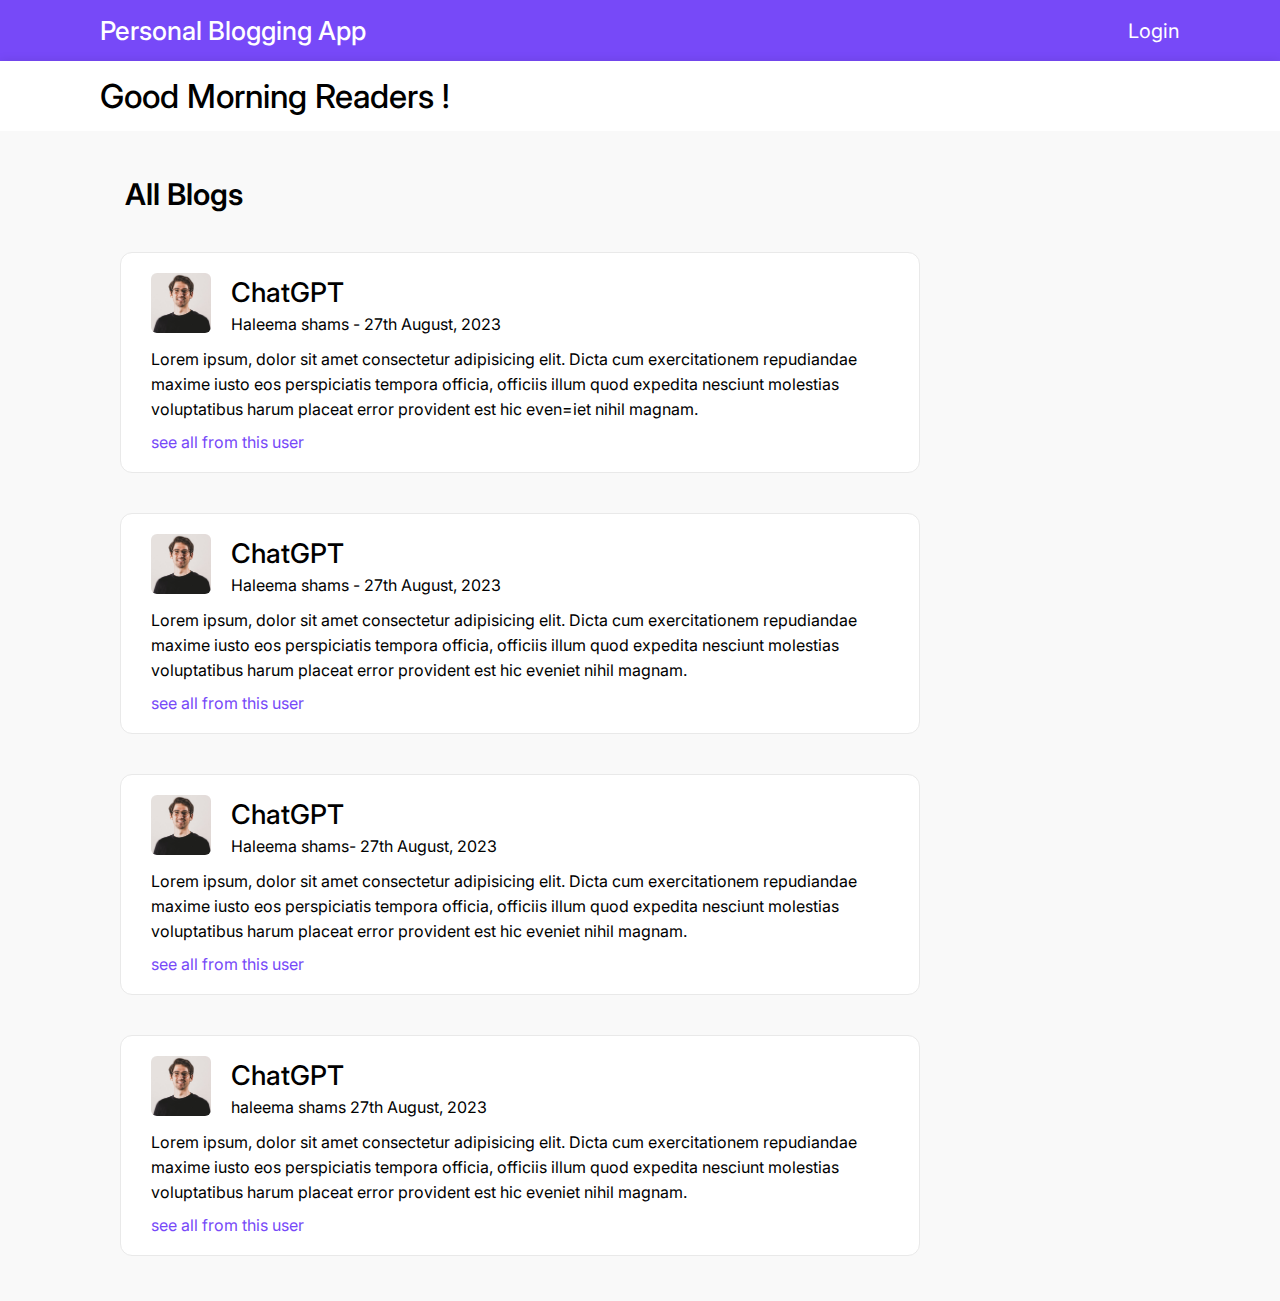
==== index.html @ 4ef7af99 "Add files via upload" ====
<!DOCTYPE html>
<html lang="en">

<head>
    <meta charset="UTF-8">
    <meta name="viewport" content="width=device-width, initial-scale=1.0">
    <title>Personal Blogging App</title>
    <link rel="stylesheet" href="./css/index.css">
</head>

<body>
    <!-- Navbar Component -->
    <header>
        <div class="logo-parent">
            <a href="index.html" class="logo">Personal Blogging App</a>
        </div>
        <ul class="links">
            <li>
                <a href="./pages/login/login.html">Login</a>
            </li>
        </ul>
    </header>
    <nav class="navbar">
        <h1 class="main-heading">Good Morning Readers !</h1>
    </nav>
    <!-- Main Content Component -->
    <main class="main">
        <div class="heading">
            <h1>All Blogs</h1>
        </div>
        <div class="blogs-container">
            <div class="blog">
                <div class="user-information">
                    <div class="user-img">
                        <img src="./img/user.jfif" alt="">
                    </div>
                    <div class="user-name">
                        <h1>ChatGPT</h1>
                        <p>Haleema shams - 27th August, 2023 </p>
                    </div>
                </div>
                <p class="blog-desc">Lorem ipsum, dolor sit amet consectetur adipisicing elit. Dicta cum exercitationem
                    repudiandae maxime iusto eos perspiciatis tempora officia, officiis illum quod expedita nesciunt
                    molestias voluptatibus harum placeat error provident est hic even=iet nihil magnam.</p>
                <a href="./pages/details/details.html">see all from this user</a>
            </div>
            <div class="blog">
                <div class="user-information">
                    <div class="user-img">
                        <img src="./img/user.jfif" alt="">
                    </div>
                    <div class="user-name">
                        <h1>ChatGPT</h1>
                        <p>Haleema shams - 27th August, 2023 </p>
                    </div>
                </div>
                <p class="blog-desc">Lorem ipsum, dolor sit amet consectetur adipisicing elit. Dicta cum exercitationem
                    repudiandae maxime iusto eos perspiciatis tempora officia, officiis illum quod expedita nesciunt
                    molestias voluptatibus harum placeat error provident est hic eveniet nihil magnam.</p>
                <a href="./pages/details/details.html">see all from this user</a>
            </div>
            <div class="blog">
                <div class="user-information">
                    <div class="user-img">
                        <img src="./img/user.jfif" alt="">
                    </div>
                    <div class="user-name">
                        <h1> ChatGPT</h1>
                        <p>Haleema shams- 27th August, 2023 </p>
                    </div>
                </div>
                <p class="blog-desc">Lorem ipsum, dolor sit amet consectetur adipisicing elit. Dicta cum exercitationem
                    repudiandae maxime iusto eos perspiciatis tempora officia, officiis illum quod expedita nesciunt
                    molestias voluptatibus harum placeat error provident est hic eveniet nihil magnam.</p>
                <a href="./pages/details/details.html">see all from this user</a>
            </div>
            <div class="blog">
                <div class="user-information">
                    <div class="user-img">
                        <img src="./img/user.jfif" alt="">
                    </div>
                    <div class="user-name">
                        <h1>ChatGPT</h1>
                        <p>haleema shams 27th August, 2023 </p>
                    </div>
                </div>
                <p class="blog-desc">Lorem ipsum, dolor sit amet consectetur adipisicing elit. Dicta cum exercitationem
                    repudiandae maxime iusto eos perspiciatis tempora officia, officiis illum quod expedita nesciunt
                    molestias voluptatibus harum placeat error provident est hic eveniet nihil magnam.</p>
                <a href="./pages/details/details.html">see all from this user</a>
            </div>
        </div>
    </main>


    <script type="module" src="./js/index.mjs"></script>
</body>

</html>
---- css/index.css ----
@import url("https://fonts.googleapis.com/css2?family=Inter:wght@100;200;300;400;500;600;700;800;900&display=swap");

* {
    margin: 0;
    padding: 0;
    box-sizing: border-box;
    font-family: "Inter", sans-serif;
    text-decoration: none;
    list-style: none;
}

/* header section  */

header {
    width: 100%;
    display: flex;
    align-items: center;
    justify-content: space-between;
    padding: 15px 100px;
    background-color: #7749f8;
    color: #fff;
}

header .links li a {
    color: #fff;
    font-size: 20px;
}

header .logo-parent .logo {
    font-weight: 500;
    font-size: 26px;
    color: #fff;
}

nav {
    width: 100%;
    padding: 15px 100px;
    box-shadow: 0 0 10px rgba(0, 0, 0, 0.1);
    background-color: #fff;
}

nav .main-heading {
    font-size: 33px;
    font-weight: 500;
}

/* main section */

main {
    width: 100%;
    min-height: 80vh;
    max-height: auto;
    display: flex;
    align-items: flex-start;
    justify-content: flex-start;
    padding: 25px 100px;
    flex-direction: column;
    background-color: #f9f9f9;
}

main .heading h1 {
    width: 100%;
    padding: 20px 0 20px 25px;
    font-size: 30px;
    font-weight: 600;
}

main .blogs-container {
    width: 100%;
    height: 100%;
    display: flex;
    align-items: flex-start;
    justify-content: flex-start;
    flex-direction: column;
}

.blog {
    background-color: #fff;
    margin: 20px;
    width: 800px;
    padding: 20px 30px;
    border-radius: 12px;
    border: 1px solid #e9e9e9;
}

.blog .user-information {
    display: flex;
    align-items: center;
    justify-content: flex-start;
    margin-bottom: 10px;
}
.user-information h1{
    font-weight: 500;
    font-size: 27px;
    margin-bottom: 5px;
}

.blog .user-information .user-img img {
    width: 60px;
    border-radius: 10%;
    margin-right: 20px;
}

.blog .blog-desc {
    line-height: 25px;
    font-size: 16px;
    margin: 0;
    padding: 0;
    margin-bottom: 10px;
}

.blog a {
    color: #7749f8;
}
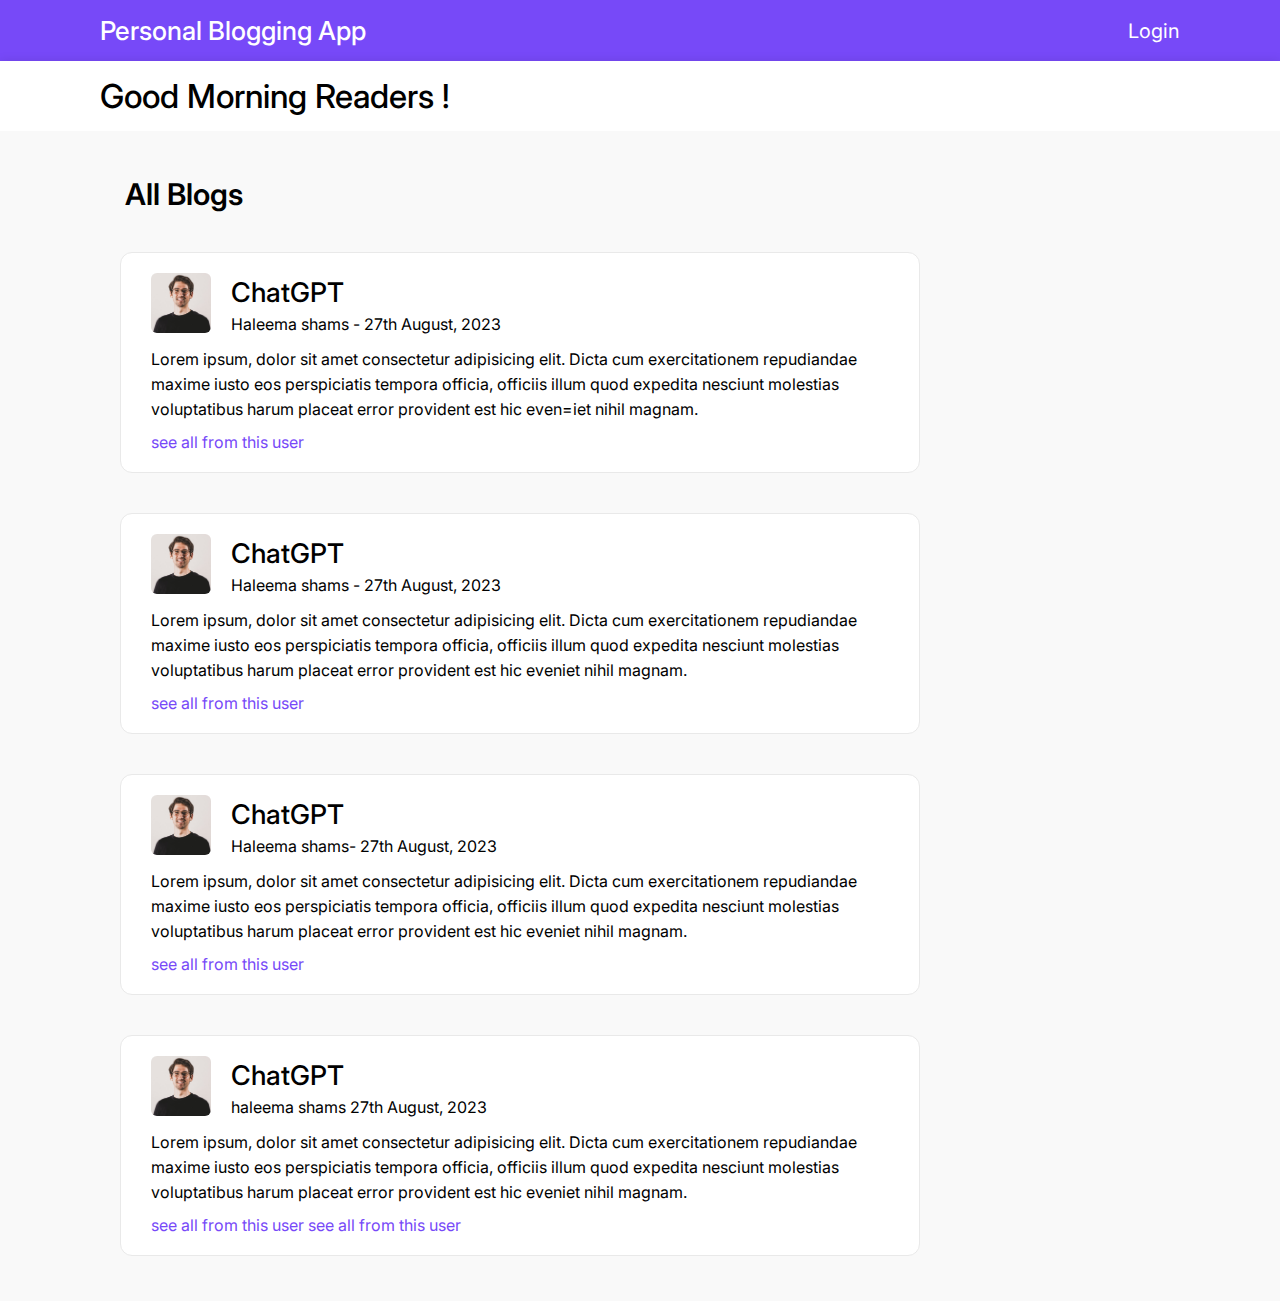
==== commit 8be3fec5: "Add files via upload" ====
--- a/index.html
+++ b/index.html
@@ -88,6 +88,7 @@
                     repudiandae maxime iusto eos perspiciatis tempora officia, officiis illum quod expedita nesciunt
                     molestias voluptatibus harum placeat error provident est hic eveniet nihil magnam.</p>
                 <a href="./pages/details/details.html">see all from this user</a>
+                <a href="./pages/login/login.html">see all from this user</a>
             </div>
         </div>
     </main>
